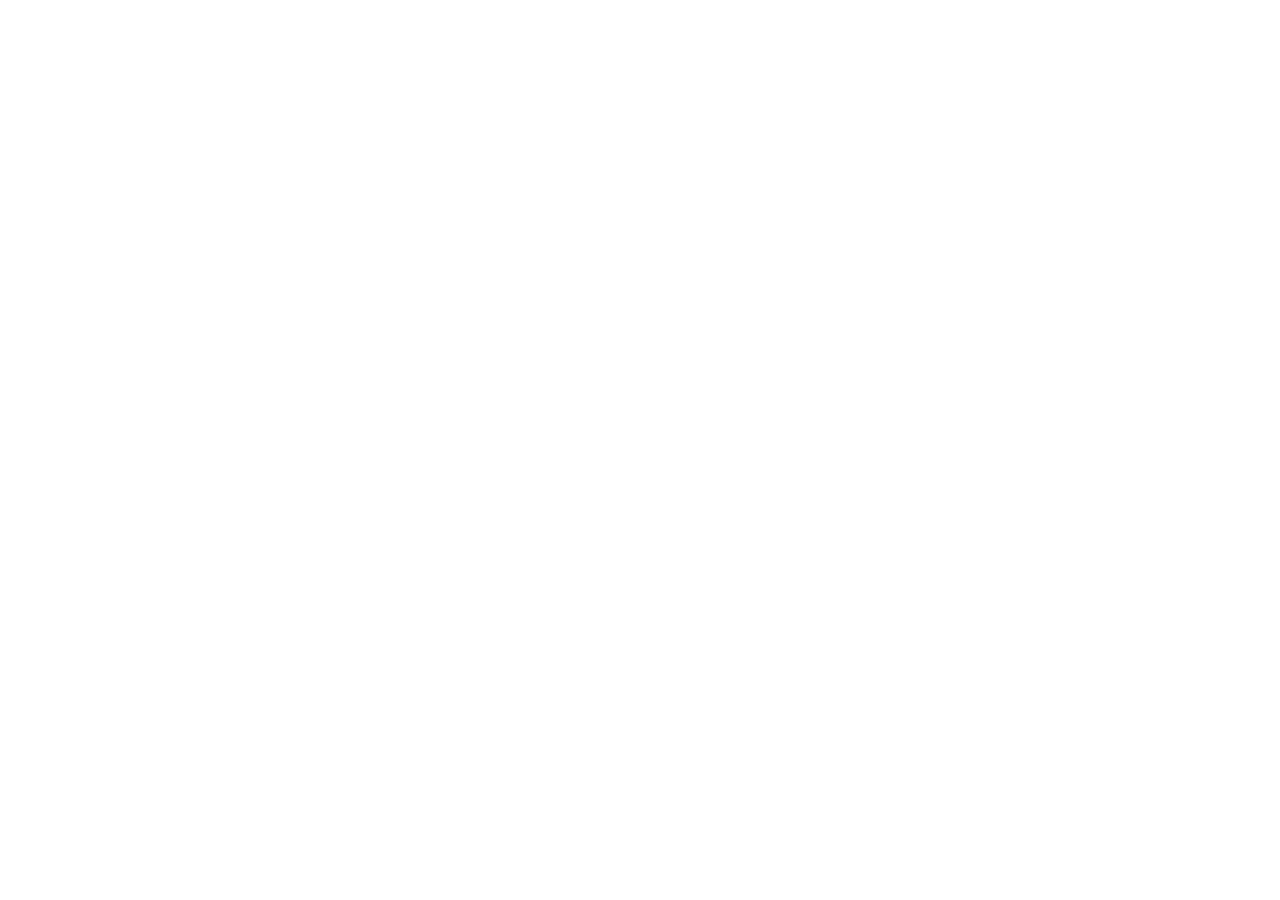
==== index.html @ 48d9ad67 "fix:whitespace" ====
<!DOCTYPE html>
<html lang="en">
<head>
    <meta charset="UTF-8">
    <meta name="viewport" content="width=device-width, initial-scale=1.0">
    <title>Document</title>
</head>
<body>  
</body>
</html>
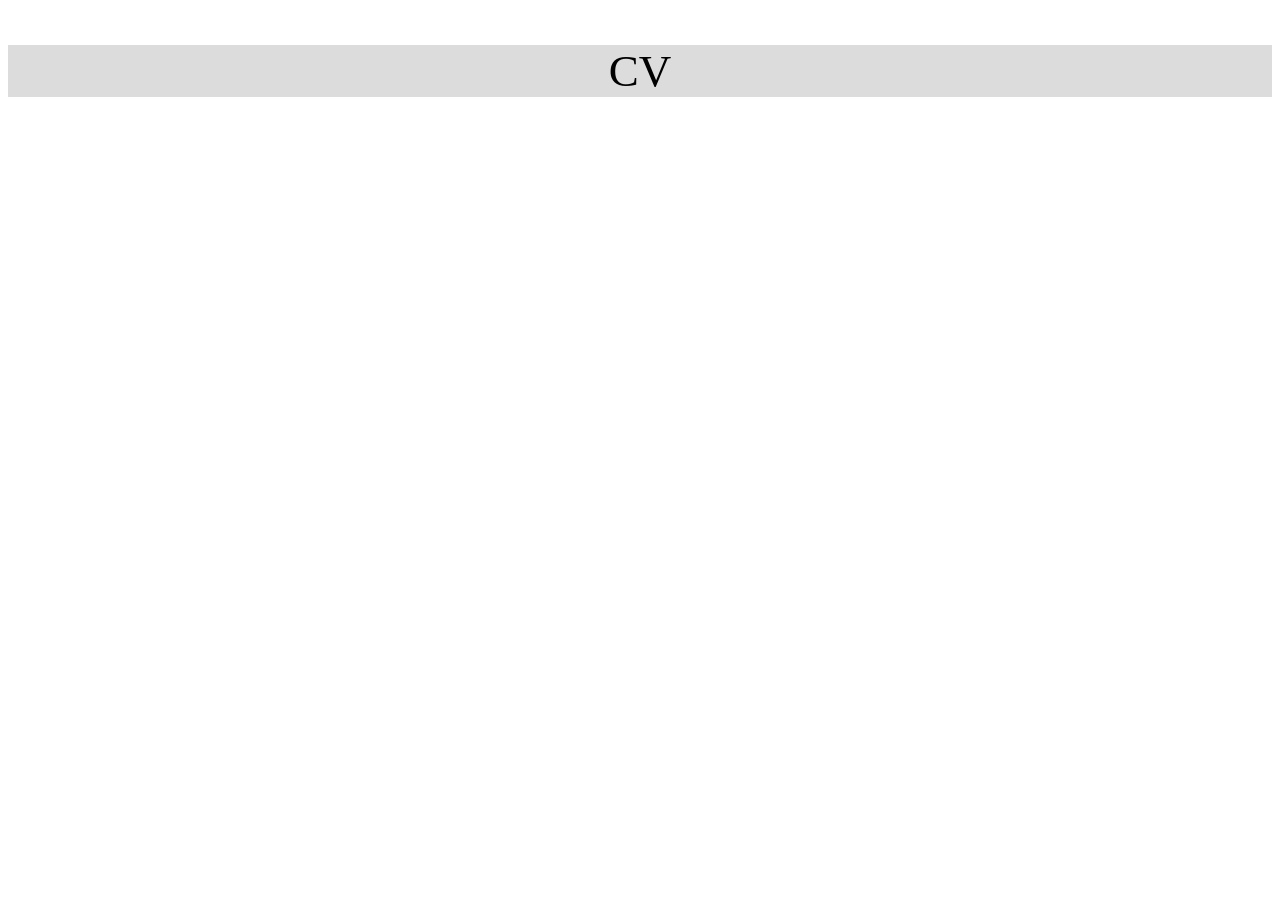
==== commit 910c3da7: "fix:style" ====
--- a/index.html
+++ b/index.html
@@ -4,7 +4,11 @@
     <meta charset="UTF-8">
     <meta name="viewport" content="width=device-width, initial-scale=1.0">
     <title>Document</title>
+    <link rel="stylesheet" href="./style.css" />  
 </head>
 <body>  
+    <p class="cv_wrapper">
+        <a class="my_cv" href="https://github.com/DariaFra/rsschool-cv/blob/gh-pages/cv.md">CV</a>
+    </p>
 </body>
 </html>
--- a/style.css
+++ b/style.css
@@ -0,0 +1,14 @@
+.cv_wrapper {
+    font-size: 45px;
+    text-align: center;
+    background-color: gainsboro;
+}
+
+.my_cv {
+    text-decoration: none;
+    color: black;
+}
+
+.my_cv:hover {
+    color: brown;
+}
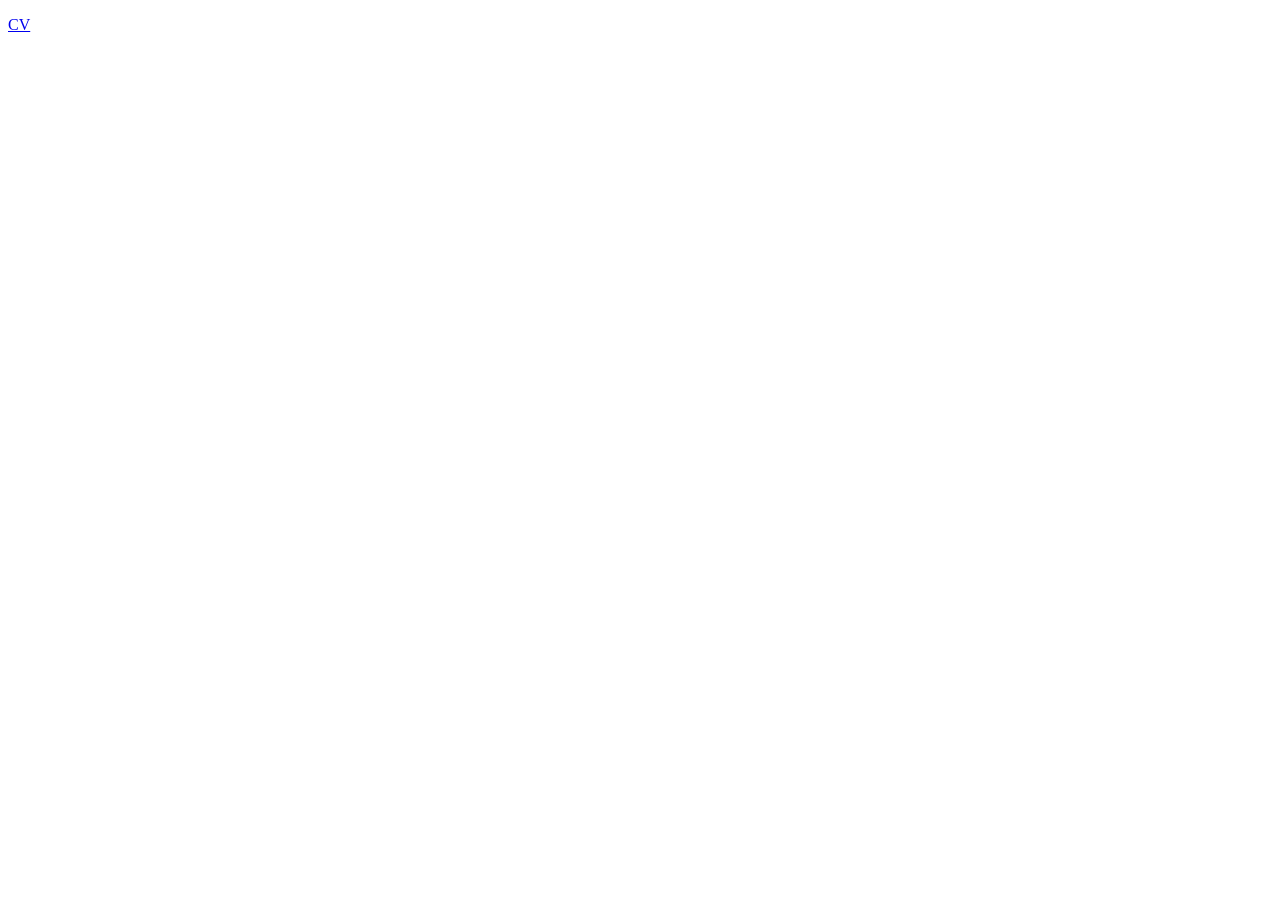
==== commit e9bcb401: "fix:remove link" ====
--- a/index.html
+++ b/index.html
@@ -1,14 +1,16 @@
 <!DOCTYPE html>
 <html lang="en">
+
 <head>
     <meta charset="UTF-8">
     <meta name="viewport" content="width=device-width, initial-scale=1.0">
     <title>Document</title>
-    <link rel="stylesheet" href="./style.css" />  
 </head>
-<body>  
+
+<body>
     <p class="cv_wrapper">
         <a class="my_cv" href="https://github.com/DariaFra/rsschool-cv/blob/gh-pages/cv.md">CV</a>
     </p>
 </body>
-</html>
+
+</html>
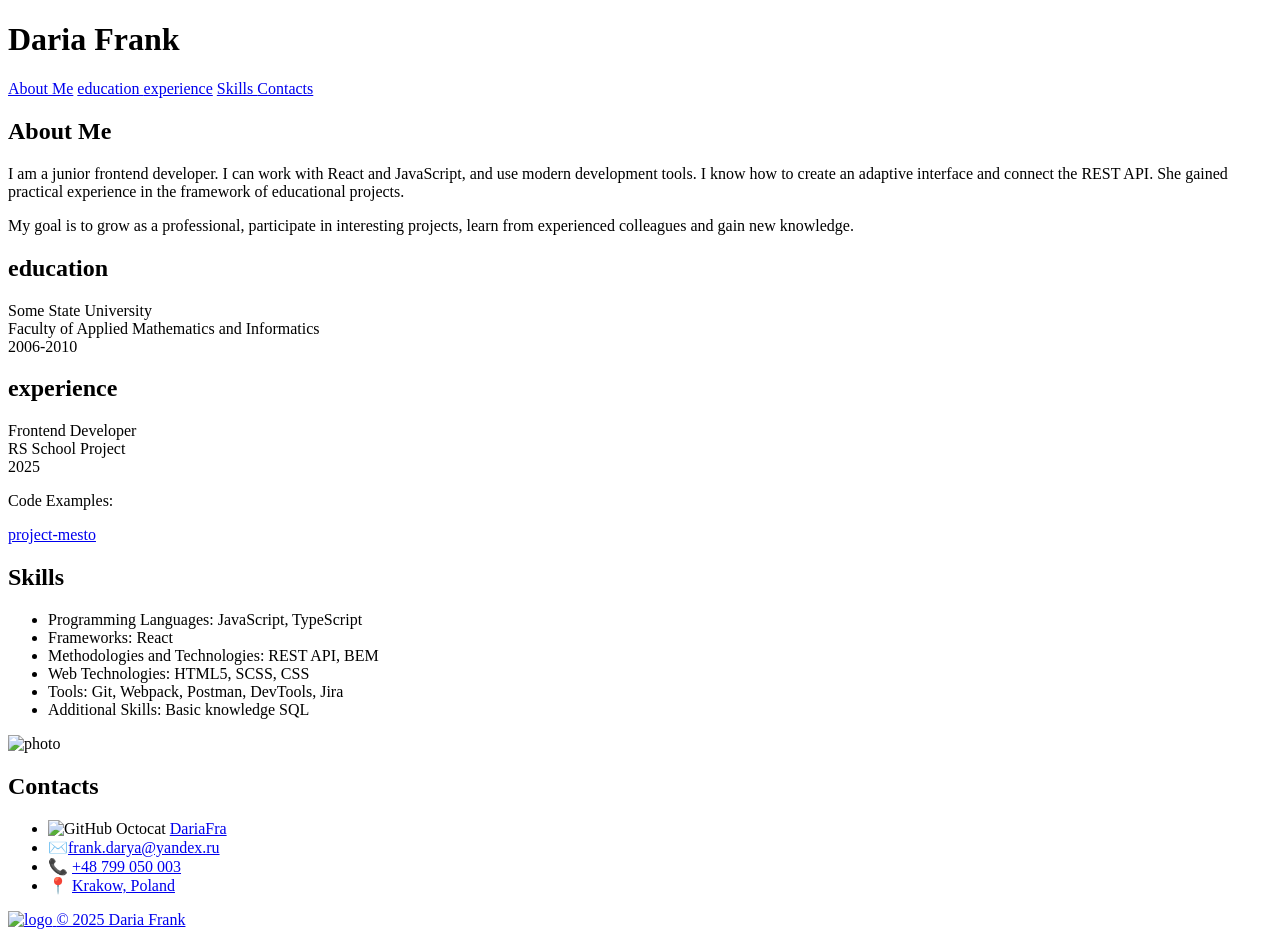
==== commit c87a08db: "feat: add html" ====
--- a/index.html
+++ b/index.html
@@ -4,13 +4,110 @@
 <head>
     <meta charset="UTF-8">
     <meta name="viewport" content="width=device-width, initial-scale=1.0">
-    <title>Document</title>
+    <link rel="stylesheet" href="./style.css" />
+    <link rel="stylesheet" href="./fonts/fonts.css" />
+    <title>CV</title>
 </head>
 
-<body>
-    <p class="cv_wrapper">
-        <a class="my_cv" href="https://github.com/DariaFra/rsschool-cv/blob/gh-pages/cv.md">CV</a>
-    </p>
+<body class="page">
+    <header class="header">
+        <div>
+            <h1 class="header__title">Daria Frank</h1>
+        </div>
+        <nav class="header__nav">
+            <a class="header__nav-link" href="#about">About Me</a>
+            <a class="header__nav-link" href="#education">education </a>
+            <a class="header__nav-link" href="#experience">experience</a>
+            <a class="header__nav-link" href="#skills">Skills </a>
+            <a class="header__nav-link" href="#contacts">Contacts</a>
+        </nav>
+    </header>
+
+    <main class="cv">
+        <div class="cv__content">
+            <section class="section" id="about">
+                <h2 class="section__title">About Me</h2>
+                <p class="section__text">I am a junior frontend developer. I can work with React and JavaScript,
+                    and use modern development tools. I know how to create an adaptive interface
+                    and connect the REST API. She gained practical experience in the framework of
+                    educational projects.
+                </p>
+                <p>My goal is to grow as a professional, participate in interesting projects,
+                    learn from experienced colleagues and gain new knowledge.
+                </p>
+            </section>
+
+            <section class="section" id="education">
+                <h2 class="section__title">education</h2>
+                <p class="section__text">Some State University <br>
+                    Faculty of Applied Mathematics and Informatics <br>
+                    2006-2010 </p>
+            </section>
+
+            <section class="section" id="experience">
+                <h2 class="section__title">experience</h2>
+                <p class="section__text">Frontend Developer <br>
+                    RS School Project <br>
+                    2025 </p>
+                <p class="section__text-strong">Code Examples: </p>
+                <a class="section__link" href="https://github.com/DariaFra/mesto-project-ff"
+                    target="_blank">project-mesto</a>
+            </section>
+
+            <section class="section" id="skills">
+                <h2 class="section__title">Skills</h2>
+                <ul class="section__list">
+                    <li class="section__item">Programming Languages: JavaScript, TypeScript</li>
+                    <li class="section__item">Frameworks: React</li>
+                    <li class="section__item">Methodologies and Technologies: REST API, BEM </li>
+                    <li class="section__item">Web Technologies: HTML5, SCSS, CSS</li>
+                    <li class="section__item">Tools: Git, Webpack, Postman, DevTools, Jira</li>
+                    <li class="section__item">Additional Skills: Basic knowledge SQL</li>
+                </ul>
+            </section>
+        </div>
+
+        <aside class="cv__photo-section">
+            <div class="photo__wrapper">
+                <img class="photo__image" src="./images/photo.jpeg" alt="photo">
+            </div>
+
+            <section class="photo__contacts section" id="contacts">
+                <h2 class="section__title">Contacts</h2>
+                <ul class="contacts__list">
+                    <li class="contacts__item">
+                        <span class="contacts__item-icon"><img class="contacts__item-img"
+                                src="https://github.githubassets.com/images/modules/logos_page/GitHub-Mark.png"
+                                alt="GitHub Octocat" width="20"></span>
+                        <a class="contacts__item-link" href="https://github.com/DariaFra" target="_blank">DariaFra</a>
+                    </li>
+                    <li class="contacts__item"><span class="contacts__item-icon">✉️</span><a class="contacts__item-link"
+                            href="mailto:frank.darya@yandex.ru">frank.darya@yandex.ru</a>
+                    </li>
+                    <li class="contacts__item"><span class="contacts__item-icon">📞</span>
+                        <a class="contacts__item-link" href="tel:+48799050003">+48 799 050
+                            003</a>
+                    </li>
+                    <li class="contacts__item"><span class="contacts__item-icon">📍</span>
+                        <a class="contacts__item-link" href="https://www.google.com/maps?q=Kraków,+Poland"
+                            target="_blank">Krakow, Poland</a>
+                    </li>
+                </ul>
+            </section>
+
+        </aside>
+    </main>
+
+    <footer class="footer">
+        <a href="https://rs.school/courses/javascript-preschool-ru" target="_blank">
+            <img class="footer__logo-link-img" src="./images/rs-school-logo.svg" alt="logo">
+        </a>
+        <a class="footer__link" href="https://github.com/DariaFra" target="_blank">
+            © 2025 Daria Frank</a>
+       
+
+    </footer>
+
 </body>
 
 </html>
--- a/style.css
+++ b/style.css
@@ -0,0 +1,14 @@
+.cv_wrapper {
+    font-size: 45px;
+    text-align: center;
+    background-color: gainsboro;
+}
+
+.my_cv {
+    text-decoration: none;
+    color: black;
+}
+
+.my_cv:hover {
+    color: brown;
+}
